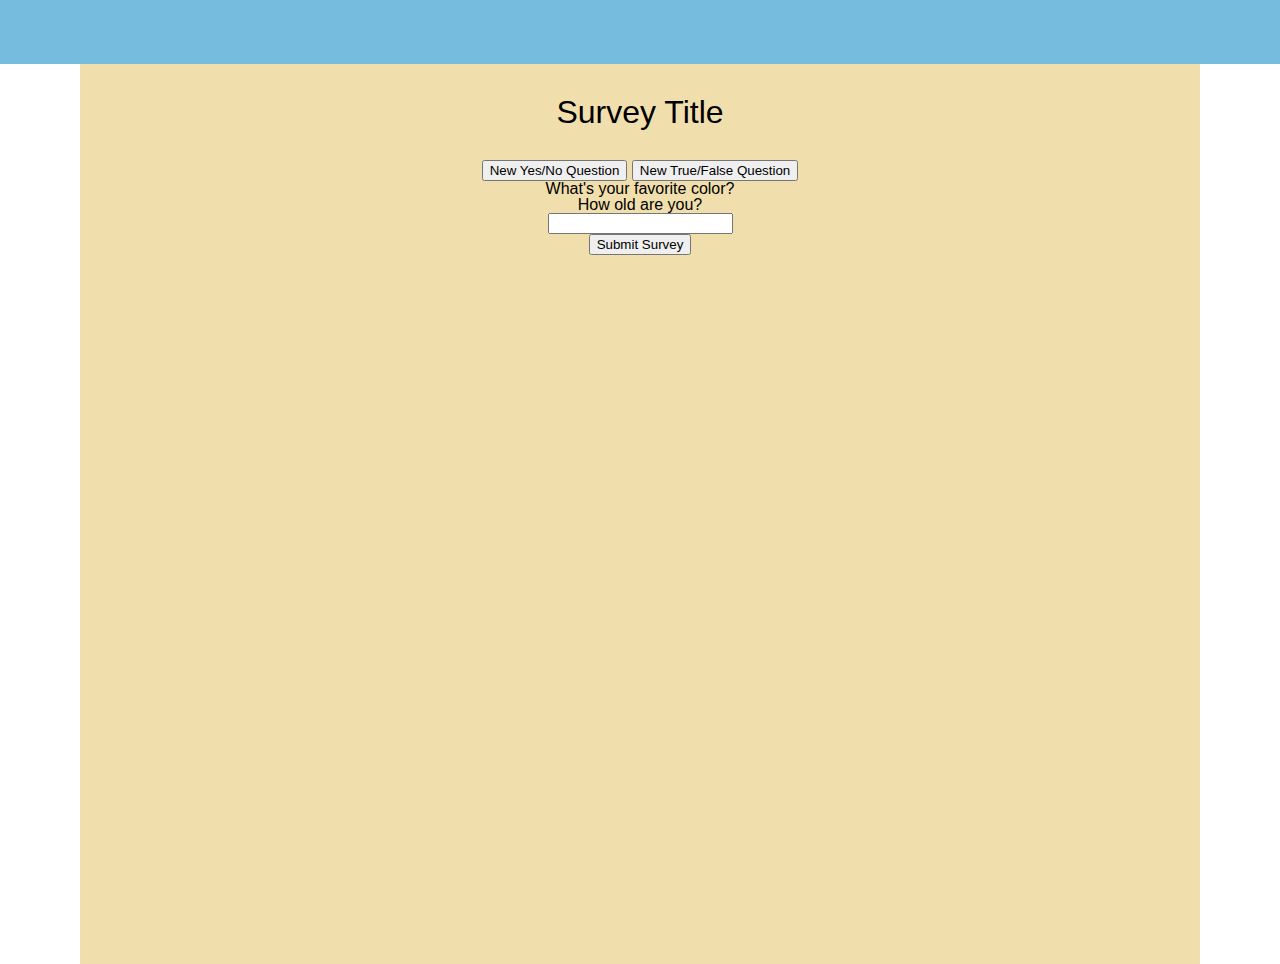
==== index.html @ 417444ff "initial commit" ====
<html>
<head>
	<title>Survey Test</title>
	<link rel="stylesheet" type="text/css" href="reset.css">
	<link rel="stylesheet" type="text/css" href="style.css">
</head>
<body>

	<div class="header"></div>
	
	<div class="outer-container">
		<div class="content">
			
			<h1 class="survey-title">Survey Title</h1>
			
			<div class="btn-container">
				<button class="btn-new-question" id="btn-y-n">New Yes/No Question</button>
				<button class="btn-new-question" id="">New True/False Question</button>
			</div>

			<ul class="question-ul">
				<li class="new-question-container">What's your favorite color?</li>
				<li class="new-question-container">How old are you?</li>
			</ul>

			<div class="new-question-modal">
				<form class="new-question-form">
					<input type="text" class="new-question-input">
				</form>
			</div>

		<button class="btn-create-survey">Submit Survey</button>	

	</div>

	</div>




</body>
</html>
---- style.css ----
body {
	font-family: sans-serif;
}

.header {
	position: fixed;
	top: 0;
	left: 0;
	right: 0;
	height: 4em;
	background-color: #76BCDE;
}

.outer-container {
	background-color: #f0dfad;
	width: 87.5%;
	margin: 0 auto;
	height: 100%;
}

.content {
	margin-top: 4em;
	text-align: center;
}

.survey-title {
	font-size: 2em;
	padding: 1em;
}
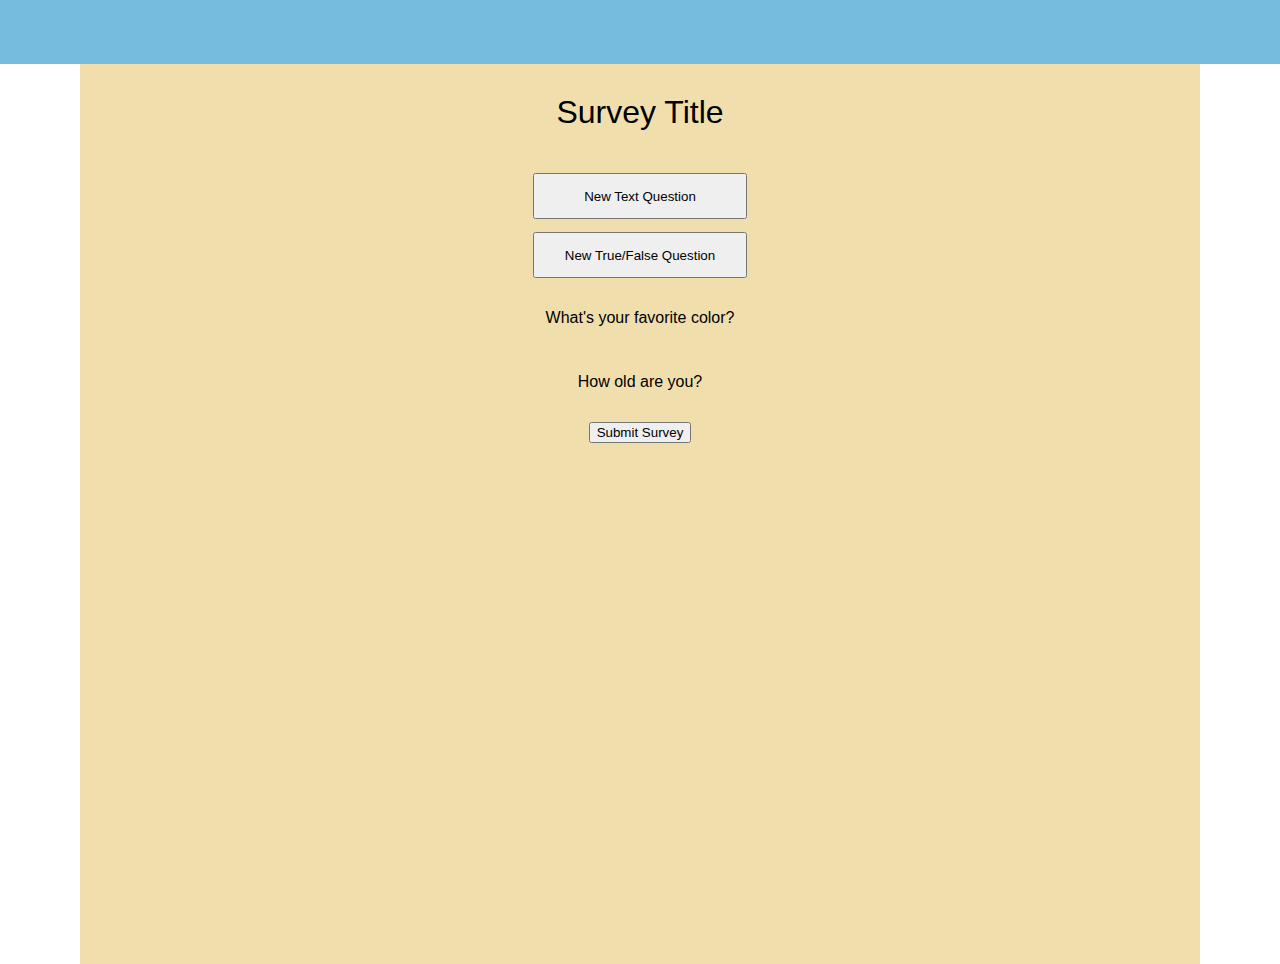
==== commit 2988169a: "basic positioning" ====
--- a/index.html
+++ b/index.html
@@ -14,20 +14,22 @@
 			<h1 class="survey-title">Survey Title</h1>
 			
 			<div class="btn-container">
-				<button class="btn-new-question" id="btn-y-n">New Yes/No Question</button>
-				<button class="btn-new-question" id="">New True/False Question</button>
+				<button class="btn-new-question" id="btn-short-text">New Text Question</button>
+				<button class="btn-new-question" id="btn-t-f">New True/False Question</button>
 			</div>
 
 			<ul class="question-ul">
-				<li class="new-question-container">What's your favorite color?</li>
-				<li class="new-question-container">How old are you?</li>
+				<li class="new-question-li">What's your favorite color?</li>
+				<li class="new-question-li">How old are you?</li>
 			</ul>
 
-			<div class="new-question-modal">
+			<!-- Modal -->
+
+			<!-- <div class="new-question-modal">
 				<form class="new-question-form">
 					<input type="text" class="new-question-input">
 				</form>
-			</div>
+			</div> -->
 
 		<button class="btn-create-survey">Submit Survey</button>	
 
--- a/style.css
+++ b/style.css
@@ -27,3 +27,25 @@
 	font-size: 2em;
 	padding: 1em;
 }
+
+.btn-container {
+	width: 300px;
+	margin: auto;
+	
+}
+
+.btn-new-question {
+	display: block;
+	width: 16em;	
+	margin:  1em auto;
+	padding: 1em;
+}
+
+.question-ul {
+
+}
+
+.new-question-li {
+	padding: 1em;
+	margin: 1em;
+}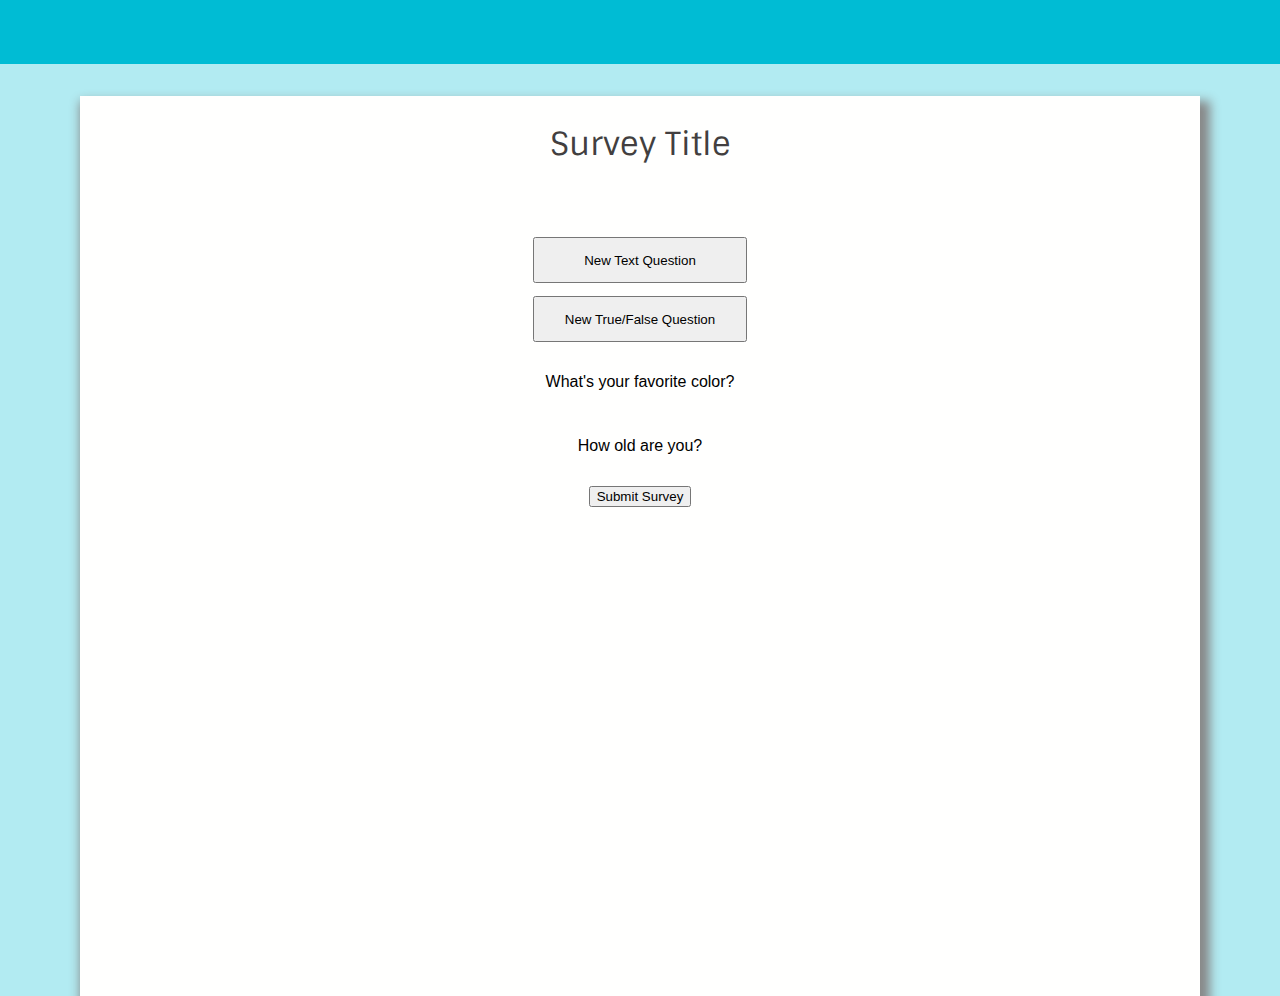
==== commit 458f59a8: "updating styles" ====
--- a/index.html
+++ b/index.html
@@ -3,16 +3,17 @@
 	<title>Survey Test</title>
 	<link rel="stylesheet" type="text/css" href="reset.css">
 	<link rel="stylesheet" type="text/css" href="style.css">
+	<link href='http://fonts.googleapis.com/css?family=Sintony' rel='stylesheet' type='text/css'>
 </head>
 <body>
 
 	<div class="header"></div>
-	
+
 	<div class="outer-container">
 		<div class="content">
-			
+
 			<h1 class="survey-title">Survey Title</h1>
-			
+
 			<div class="btn-container">
 				<button class="btn-new-question" id="btn-short-text">New Text Question</button>
 				<button class="btn-new-question" id="btn-t-f">New True/False Question</button>
@@ -31,7 +32,7 @@
 				</form>
 			</div> -->
 
-		<button class="btn-create-survey">Submit Survey</button>	
+		<button class="btn-create-survey">Submit Survey</button>
 
 	</div>
 
@@ -41,4 +42,4 @@
 
 
 </body>
-</html>+</html>
--- a/style.css
+++ b/style.css
@@ -1,5 +1,6 @@
 body {
 	font-family: sans-serif;
+	background: #B2EBF2;
 }
 
 .header {
@@ -8,35 +9,40 @@
 	left: 0;
 	right: 0;
 	height: 4em;
-	background-color: #76BCDE;
+	background-color: #00BCD4;
+	z-index:1;
 }
 
 .outer-container {
-	background-color: #f0dfad;
+	background-color: #FFFFFE;
 	width: 87.5%;
 	margin: 0 auto;
 	height: 100%;
+	box-shadow: 5px 10px 10px 5px #888888;
 }
 
 .content {
-	margin-top: 4em;
+	margin-top: 6em;
 	text-align: center;
 }
 
 .survey-title {
+	font-family: 'Sintony', sans-serif;
 	font-size: 2em;
+	color: #423f40;
 	padding: 1em;
+	padding-bottom:2em;
 }
 
 .btn-container {
 	width: 300px;
 	margin: auto;
-	
+
 }
 
 .btn-new-question {
 	display: block;
-	width: 16em;	
+	width: 16em;
 	margin:  1em auto;
 	padding: 1em;
 }
@@ -48,4 +54,4 @@
 .new-question-li {
 	padding: 1em;
 	margin: 1em;
-}+}
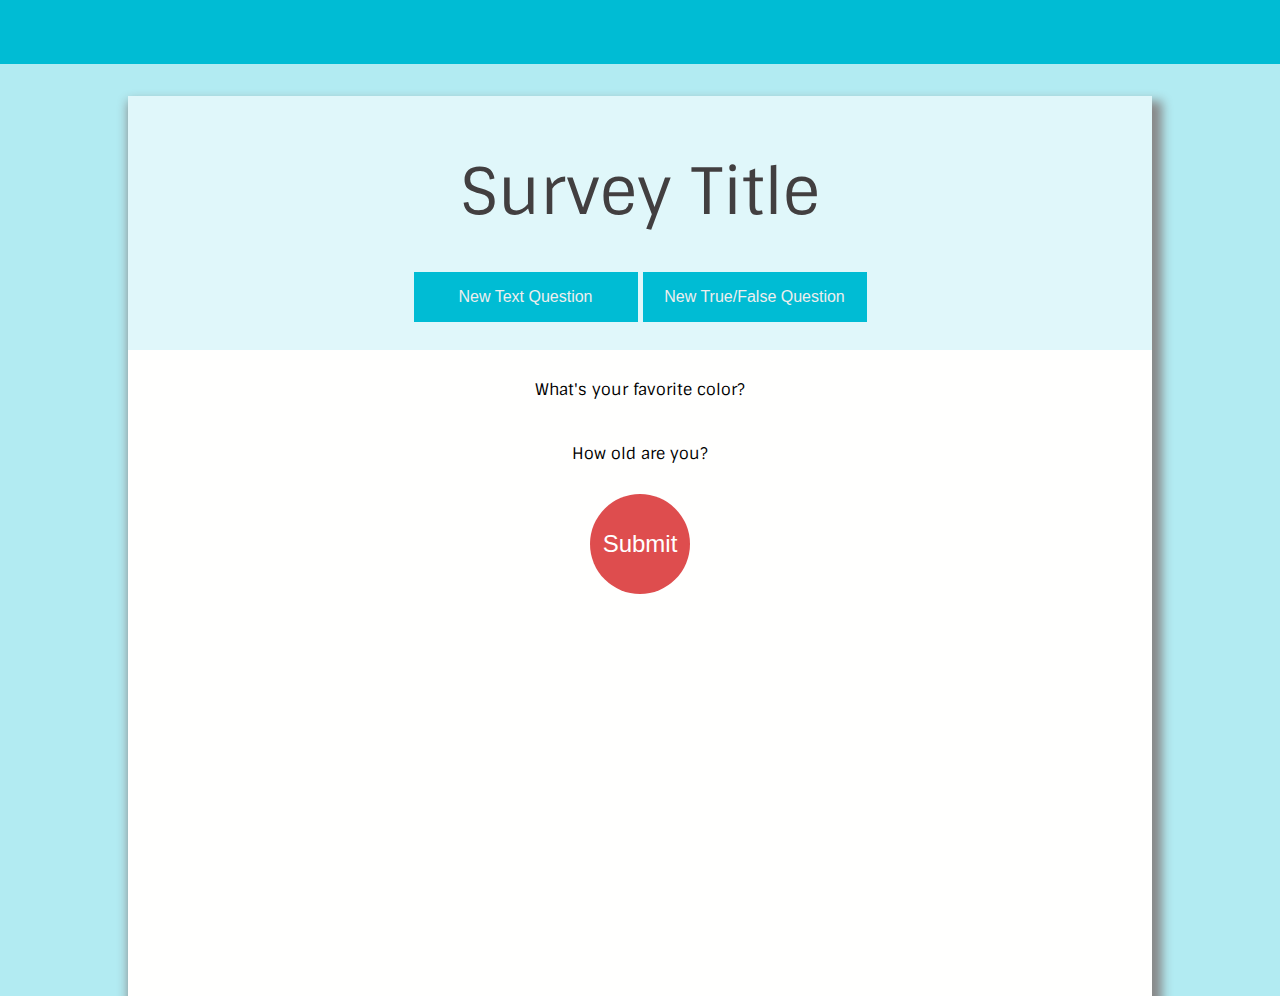
==== commit c8f910b8: "stylez" ====
--- a/index.html
+++ b/index.html
@@ -7,22 +7,28 @@
 </head>
 <body>
 
-	<div class="header"></div>
+	<div class="page-header"></div>
 
 	<div class="outer-container">
 		<div class="content">
 
+			<div class="survey-header">
+
 			<h1 class="survey-title">Survey Title</h1>
 
-			<div class="btn-container">
-				<button class="btn-new-question" id="btn-short-text">New Text Question</button>
-				<button class="btn-new-question" id="btn-t-f">New True/False Question</button>
+				<div class="btn-container">
+					<button class="btn-new-question" id="btn-short-text">New Text Question</button>
+					<button class="btn-new-question" id="btn-t-f">New True/False Question</button>
+				</div>
+			
 			</div>
 
-			<ul class="question-ul">
-				<li class="new-question-li">What's your favorite color?</li>
-				<li class="new-question-li">How old are you?</li>
-			</ul>
+				<ul class="question-ul">
+					<li class="new-question-li">What's your favorite color?</li>
+					<li class="new-question-li">How old are you?</li>
+				</ul>
+
+			
 
 			<!-- Modal -->
 
@@ -32,7 +38,7 @@
 				</form>
 			</div> -->
 
-		<button class="btn-create-survey">Submit Survey</button>
+		<button class="btn-create-survey">Submit</button>
 
 	</div>
 
--- a/style.css
+++ b/style.css
@@ -1,9 +1,9 @@
 body {
-	font-family: sans-serif;
+	font-family: 'Sintony', sans-serif;
 	background: #B2EBF2;
 }
 
-.header {
+.page-header {
 	position: fixed;
 	top: 0;
 	left: 0;
@@ -15,7 +15,7 @@
 
 .outer-container {
 	background-color: #FFFFFE;
-	width: 87.5%;
+	width: 80%;
 	margin: 0 auto;
 	height: 100%;
 	box-shadow: 5px 10px 10px 5px #888888;
@@ -27,24 +27,31 @@
 }
 
 .survey-title {
-	font-family: 'Sintony', sans-serif;
-	font-size: 2em;
+	font-size: 4em;
 	color: #423f40;
-	padding: 1em;
-	padding-bottom:2em;
+	padding: 1em 0 0.5em 0;
 }
 
 .btn-container {
-	width: 300px;
 	margin: auto;
+	padding-bottom: 0.75em;
 
 }
 
 .btn-new-question {
-	display: block;
-	width: 16em;
+	overflow: hidden;
+	width: 14em;
 	margin:  1em auto;
 	padding: 1em;
+	background-color: #00BCD4;
+	color: #eee;
+	border: 0;
+	cursor: pointer;
+	font-size: 1em;
+}
+
+.btn-new-question:hover {
+	background-color: #DE4D4E;
 }
 
 .question-ul {
@@ -55,3 +62,17 @@
 	padding: 1em;
 	margin: 1em;
 }
+
+.btn-create-survey {
+	font-size: 1.5em;
+	border-radius: 50%;
+	border: 0;
+	width: 100px;
+	height: 100px;
+	color: white;
+	background-color: #DE4D4E;
+}
+
+.survey-header {
+	background-color: #e0f7fa;
+}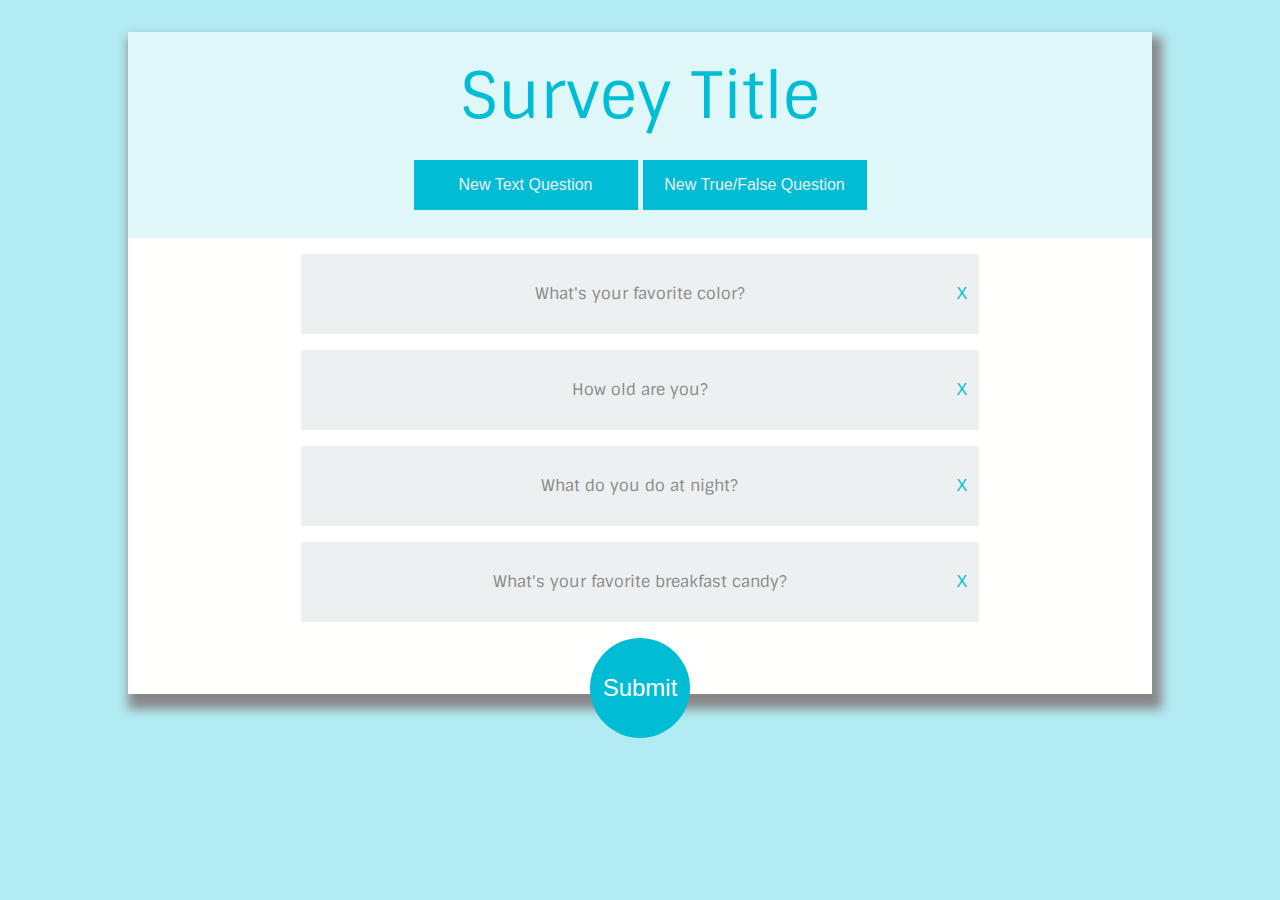
==== commit d7fde4af: "hover effets etc" ====
--- a/index.html
+++ b/index.html
@@ -7,7 +7,7 @@
 </head>
 <body>
 
-	<div class="page-header"></div>
+	<!-- <div class="page-header"></div> -->
 
 	<div class="outer-container">
 		<div class="content">
@@ -24,8 +24,10 @@
 			</div>
 
 				<ul class="question-ul">
-					<li class="new-question-li">What's your favorite color?</li>
-					<li class="new-question-li">How old are you?</li>
+					<li class="new-question-li">What's your favorite color?<button class="question-delete">X</button></li>
+					<li class="new-question-li">How old are you?<button class="question-delete">X</button></li>
+					<li class="new-question-li">What do you do at night?<button class="question-delete">X</button></li>
+					<li class="new-question-li">What's your favorite breakfast candy?<button class="question-delete">X</button></li>
 				</ul>
 
 			
--- a/style.css
+++ b/style.css
@@ -1,6 +1,14 @@
 body {
 	font-family: 'Sintony', sans-serif;
 	background: #B2EBF2;
+}
+
+button {
+cursor: pointer;
+}
+
+button:focus {
+	outline: 0;
 }
 
 .page-header {
@@ -17,36 +25,33 @@
 	background-color: #FFFFFE;
 	width: 80%;
 	margin: 0 auto;
-	height: 100%;
 	box-shadow: 5px 10px 10px 5px #888888;
 }
 
 .content {
-	margin-top: 6em;
+	margin-top: 2em;
 	text-align: center;
 }
 
 .survey-title {
 	font-size: 4em;
-	color: #423f40;
-	padding: 1em 0 0.5em 0;
+	color: #00BCD4;
+	padding: 0.5em 0 0.5em 0;
 }
 
 .btn-container {
 	margin: auto;
-	padding-bottom: 0.75em;
+	padding-bottom: 1.75em;
 
 }
 
 .btn-new-question {
 	overflow: hidden;
 	width: 14em;
-	margin:  1em auto;
 	padding: 1em;
 	background-color: #00BCD4;
 	color: #eee;
 	border: 0;
-	cursor: pointer;
 	font-size: 1em;
 }
 
@@ -54,13 +59,11 @@
 	background-color: #DE4D4E;
 }
 
-.question-ul {
-
-}
-
 .new-question-li {
+	color: #888888;
 	padding: 1em;
 	margin: 1em;
+	position: relative;
 }
 
 .btn-create-survey {
@@ -70,9 +73,39 @@
 	width: 100px;
 	height: 100px;
 	color: white;
+	background-color: #00BCD4; 
+	margin-bottom: -1.85em;
+}
+
+.btn-create-survey:hover {
 	background-color: #DE4D4E;
 }
 
 .survey-header {
 	background-color: #e0f7fa;
-}+}
+
+.new-question-li {
+	background-color: #ECF0F1;
+	width: 60%;
+	margin: 1em auto;
+	padding: 2em;
+}
+
+.question-delete {
+	border: none;
+	font-size: 1em;
+	position: absolute;
+	top: 0;
+	right: 0;
+	bottom: 0;
+	padding: 0 0.75em;
+	background-color: #ECF0F1;
+	color: #00BCD4;
+}
+
+.question-delete:hover {
+	background-color: #DE4D4E; 
+	color: #FFFFFE;
+}
+
